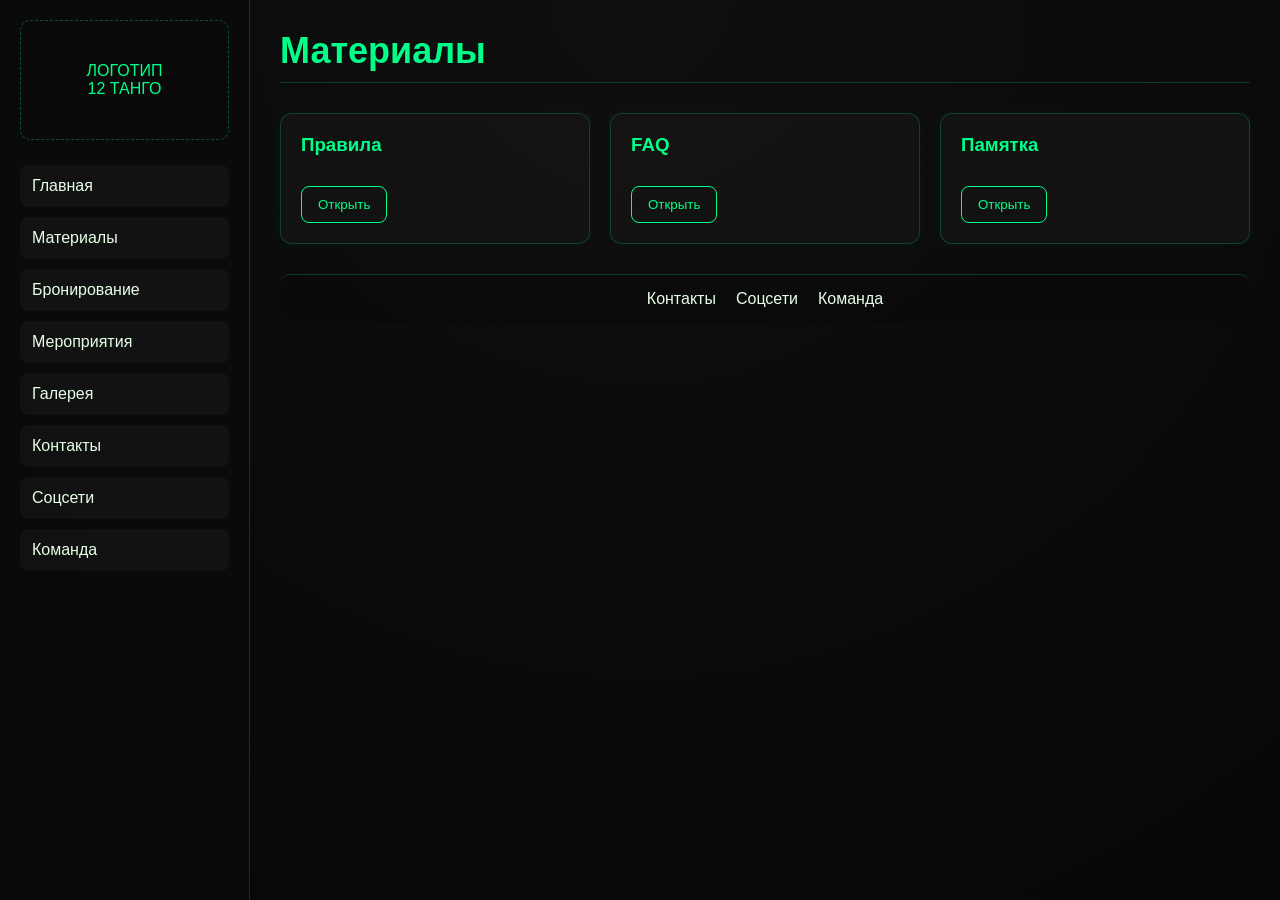
==== gallery.html @ 133883f0 "Add files via upload" ====
<!DOCTYPE html>
<html lang="ru">
<head>
<meta charset="UTF-8">
<meta name="viewport" content="width=device-width, initial-scale=1.0">
<title>Материалы</title>

<link rel="stylesheet" href="style.css">
<script src="script.js"></script>
</head>

<body>

<div class="layout">

<aside class="sidebar">
<div class="logo">ЛОГОТИП<br>12 ТАНГО</div>

<a href="index.html">Главная</a>
<a href="materials.html">Материалы</a>
<a href="booking.html">Бронирование</a>
<a href="events.html">Мероприятия</a>
<a href="gallery.html">Галерея</a>
<a href="contacts.html">Контакты</a>
<a href="socials.html">Соцсети</a>
<a href="team.html">Команда</a>
</aside>

<main class="main">

<h1 class="page-title">Материалы</h1>

<div class="cards">

<div class="card">
<h3>Правила</h3>

<button class="btn" onclick="toggleBlock('materials_rules')">Открыть</button>

<div id="materials_rules" class="hidden">
<p>
<b>Правила «12 танго»</b><br><br>
1. Бронируй заранее<br><br>
2. Уважай других игроков<br><br>
3. Следи за техникой<br><br>
4. Личные вещи при себе<br><br>
5. Без агрессии<br><br>
6. Любые проблемы — админ
</p>
</div>

</div>

<div class="card">
<h3>FAQ</h3>

<button class="btn" onclick="toggleBlock('materials_faq')">Открыть</button>

<div id="materials_faq" class="hidden">
<p>
<b>FAQ</b><br><br>
Бронирование — онлайн<br>
Цена — почасовая<br>
Можно свою периферию<br>
Еда нежелательна<br>
Есть комнаты<br>
Работаем до ночи
</p>
</div>

</div>

<div class="card">
<h3>Памятка</h3>

<button class="btn" onclick="toggleBlock('materials_memo')">Открыть</button>

<div id="materials_memo" class="hidden">
<p>
<b>График</b><br>
Пн–Чт 08–23<br>
Пт–Вс 24/7<br><br>

• Бронируй заранее<br>
• Еда запрещена<br>
• Можно свою мышь<br>
• Есть комнаты<br>
• Админ рядом
</p>
</div>

</div>

</div>

<div class="footer">
<a href="contacts.html">Контакты</a>
<a href="socials.html">Соцсети</a>
<a href="team.html">Команда</a>
</div>

</main>
</div>

<div class="leaves"></div>

</body>
</html>
---- style.css ----
* {
    margin: 0;
    padding: 0;
    box-sizing: border-box;
}

body {
    background: radial-gradient(circle at top, #0f0f0f, #070707);
    color: #e6ffe6;
    font-family: Arial, sans-serif;
    overflow-x: hidden;
}

/* ===== LAYOUT ===== */
.layout {
    display: flex;
    min-height: 100vh;
    position: relative;
}

/* ===== SIDEBAR ===== */
.sidebar {
    width: 250px;
    background: rgba(10, 10, 10, 0.95);
    border-right: 1px solid rgba(0, 255, 136, 0.2);
    padding: 20px;
}

.logo {
    height: 120px;
    border: 1px dashed rgba(0, 255, 136, 0.3);
    display: flex;
    align-items: center;
    justify-content: center;
    margin-bottom: 25px;
    border-radius: 10px;
    color: #00ff88;
    text-align: center;
}

/* links */
.sidebar a {
    display: block;
    text-decoration: none;
    color: #e6ffe6;
    padding: 12px;
    margin-bottom: 10px;
    background: rgba(255, 255, 255, 0.03);
    border-radius: 8px;
    transition: 0.2s;
}

.sidebar a:hover {
    background: rgba(0, 255, 136, 0.1);
    border-left: 2px solid #00ff88;
}

/* ===== MAIN ===== */
.main {
    flex: 1;
    padding: 30px;
}

.page-title {
    font-size: 36px;
    margin-bottom: 30px;
    color: #00ff88;
    border-bottom: 1px solid rgba(0, 255, 136, 0.2);
    padding-bottom: 10px;
}

/* ===== CARDS ===== */
.cards {
    display: flex;
    gap: 20px;
    flex-wrap: wrap;
}

.card {
    background: rgba(20, 20, 20, 0.85);
    border: 1px solid rgba(0, 255, 136, 0.2);
    border-radius: 12px;
    padding: 20px;
    flex: 1;
    min-width: 260px;
    transition: 0.3s ease;
    box-shadow: 0 0 10px rgba(0, 255, 136, 0.05);
}

.card:hover {
    transform: translateY(-5px);
    border-color: #00ff88;
    box-shadow: 0 0 25px rgba(0, 255, 136, 0.25);
}

.card h3 {
    margin-bottom: 15px;
    color: #00ff88;
}

.card p {
    line-height: 1.6;
}

/* ===== BUTTONS ===== */
.btn {
    margin-top: 15px;
    display: inline-block;
    padding: 10px 16px;
    background: transparent;
    color: #00ff88;
    border: 1px solid #00ff88;
    border-radius: 8px;
    cursor: pointer;
    transition: 0.25s;
    text-decoration: none;
}

.btn:hover {
    background: #00ff88;
    color: black;
    box-shadow: 0 0 15px #00ff88;
}

.btn:active {
    transform: scale(0.97);
}

/* ===== FOOTER ===== */
.footer {
    margin-top: 30px;
    padding: 15px;
    border-top: 1px solid rgba(0, 255, 136, 0.2);
    display: flex;
    justify-content: center;
    gap: 20px;
    background: rgba(10, 10, 10, 0.6);
    border-radius: 10px;
}

.footer a {
    color: #e6ffe6;
    text-decoration: none;
}

.footer a:hover {
    color: #00ff88;
}

/* ===== TOGGLE SYSTEM (ЕДИНСТВЕННАЯ СИСТЕМА) ===== */
.hidden {
    display: none;
}

/* ===== LEAVES ===== */
.leaves {
    position: fixed;
    inset: 0;
    pointer-events: none;
    z-index: 0;
    overflow: hidden;
}

.leaf {
    position: absolute;
    width: 18px;
    height: 18px;
    background: linear-gradient(135deg, #00ff88, #0a5);
    border-radius: 0 100% 0 100%;
    opacity: 0.3;
    animation: fall 10s linear infinite, sway 3s ease-in-out infinite;
}

@keyframes fall {
    0% {
        transform: translateY(-10vh) rotate(0deg);
        opacity: 0;
    }
    10% {
        opacity: 0.5;
    }
    100% {
        transform: translateY(110vh) rotate(360deg);
        opacity: 0;
    }
}

@keyframes sway {
    0%, 100% { margin-left: 0; }
    50% { margin-left: 20px; }
}

/* leaf positions */
.leaf:nth-child(1) { left: 5%; animation-duration: 8s, 3s; }
.leaf:nth-child(2) { left: 15%; animation-duration: 10s, 4s; }
.leaf:nth-child(3) { left: 25%; animation-duration: 7s, 3s; }
.leaf:nth-child(4) { left: 40%; animation-duration: 11s, 5s; }
.leaf:nth-child(5) { left: 55%; animation-duration: 9s, 3s; }
.leaf:nth-child(6) { left: 70%; animation-duration: 12s, 4s; }
.leaf:nth-child(7) { left: 85%; animation-duration: 8s, 3s; }

.hero {
    padding: 80px 30px;
    margin-bottom: 30px;
    border-radius: 14px;

    background: linear-gradient(
        135deg,
        rgba(0,255,136,0.18),
        rgba(0,0,0,0)
    );

    border: 1px solid rgba(0,255,136,0.25);
    text-align: center;

    box-shadow: 0 0 25px rgba(0,255,136,0.08);
}

.hero h1 {
    font-size: 56px;
    color: #00ff88;
    margin-bottom: 10px;
    letter-spacing: 2px;
}

.hero p {
    font-size: 18px;
    opacity: 0.9;
}
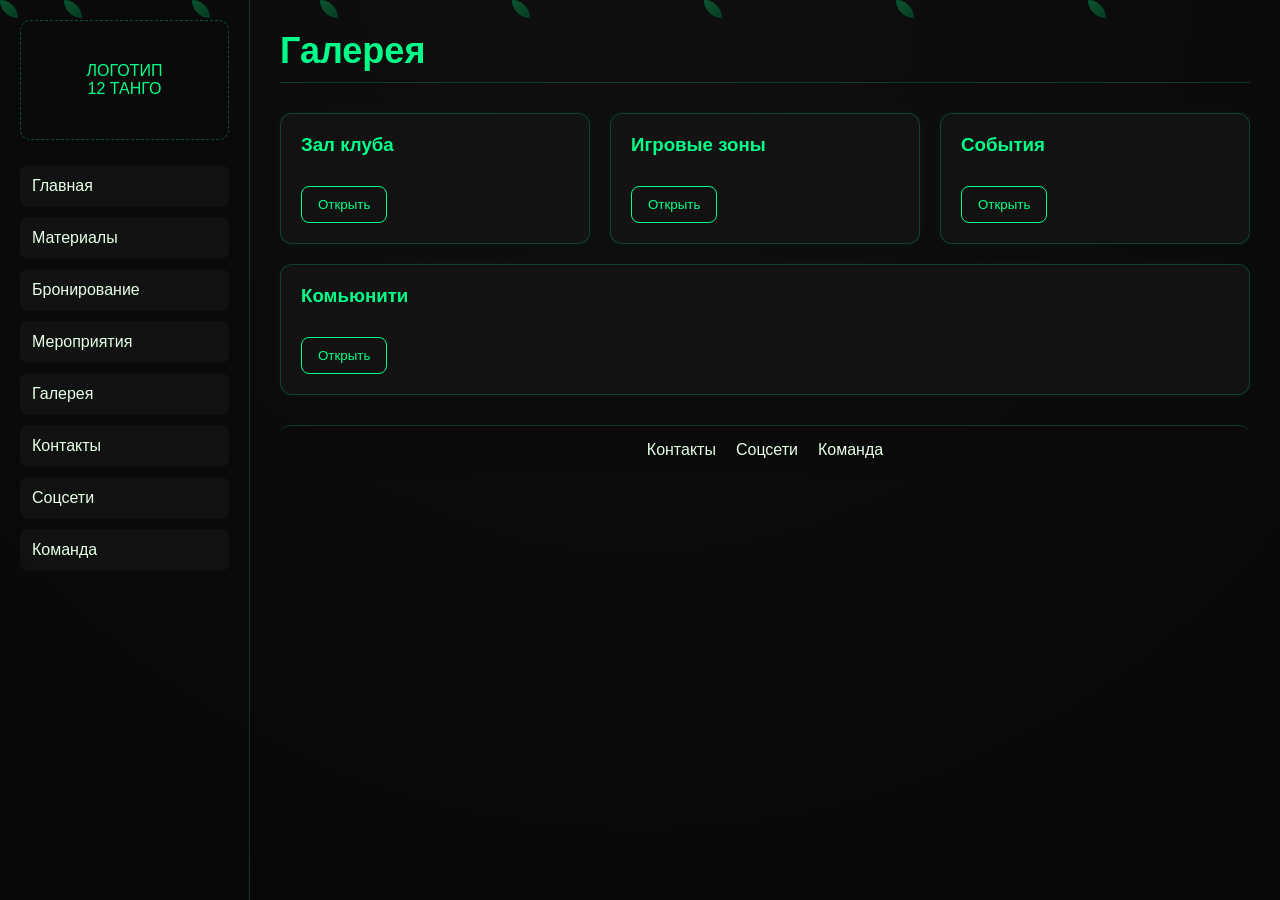
==== commit 954df7ba: "gallery.html" ====
--- a/gallery.html
+++ b/gallery.html
@@ -1,108 +1,199 @@
 <!DOCTYPE html>
 <html lang="ru">
 <head>
-<meta charset="UTF-8">
-<meta name="viewport" content="width=device-width, initial-scale=1.0">
-<title>Материалы</title>
+    <meta charset="UTF-8">
+    <meta name="viewport" content="width=device-width, initial-scale=1.0">
+    <title>Галерея</title>
 
-<link rel="stylesheet" href="style.css">
-<script src="script.js"></script>
+    <link rel="stylesheet" href="style.css">
+    <script src="script.js"></script>
 </head>
-
 <body>
 
 <div class="layout">
 
-<aside class="sidebar">
-<div class="logo">ЛОГОТИП<br>12 ТАНГО</div>
+    <aside class="sidebar">
 
-<a href="index.html">Главная</a>
-<a href="materials.html">Материалы</a>
-<a href="booking.html">Бронирование</a>
-<a href="events.html">Мероприятия</a>
-<a href="gallery.html">Галерея</a>
-<a href="contacts.html">Контакты</a>
-<a href="socials.html">Соцсети</a>
-<a href="team.html">Команда</a>
-</aside>
+        <div class="logo">
+            ЛОГОТИП<br>12 ТАНГО
+        </div>
 
-<main class="main">
+        <a href="index.html">Главная</a>
+        <a href="materials.html">Материалы</a>
+        <a href="booking.html">Бронирование</a>
+        <a href="events.html">Мероприятия</a>
+        <a href="gallery.html">Галерея</a>
+        <a href="contacts.html">Контакты</a>
+        <a href="socials.html">Соцсети</a>
+        <a href="team.html">Команда</a>
 
-<h1 class="page-title">Материалы</h1>
+    </aside>
 
-<div class="cards">
+    <main class="main">
 
-<div class="card">
-<h3>Правила</h3>
+        <h1 class="page-title">Галерея</h1>
 
-<button class="btn" onclick="toggleBlock('materials_rules')">Открыть</button>
+        <div class="cards">
 
-<div id="materials_rules" class="hidden">
-<p>
-<b>Правила «12 танго»</b><br><br>
-1. Бронируй заранее<br><br>
-2. Уважай других игроков<br><br>
-3. Следи за техникой<br><br>
-4. Личные вещи при себе<br><br>
-5. Без агрессии<br><br>
-6. Любые проблемы — админ
+            <!-- 1 -->
+            <div class="card">
+                <h3>Зал клуба</h3>
+
+                <button class="btn" onclick="toggleBlock('gallery1')">
+                    Открыть
+                </button>
+
+                <div id="gallery1" class="hidden">
+
+                    <br>
+
+                    <p>
+Здесь будут фотографии основного игрового зала:
+
+<br><br>
+
+• ряды игровых ПК  
+<br>
+• светящиеся мониторы  
+<br>
+• атмосфера ночных каток  
+<br>
+• общий вид клуба  
+
+<br><br>
+
+📷 (пока это заглушка под будущие фото)
 </p>
-</div>
+
+                </div>
+            </div>
+
+            <!-- 2 -->
+            <div class="card">
+                <h3>Игровые зоны</h3>
+
+                <button class="btn" onclick="toggleBlock('gallery2')">
+                    Открыть
+                </button>
+
+                <div id="gallery2" class="hidden">
+
+                    <br>
+
+                    <p>
+Здесь будут фото отдельных зон:
+
+<br><br>
+
+• одиночные места  
+<br>
+• командные зоны  
+<br>
+• приватные комнаты  
+<br>
+• VIP-места  
+
+<br><br>
+
+📷 (пока макет без изображений)
+</p>
+
+                </div>
+            </div>
+
+            <!-- 3 -->
+            <div class="card">
+                <h3>События</h3>
+
+                <button class="btn" onclick="toggleBlock('gallery3')">
+                    Открыть
+                </button>
+
+                <div id="gallery3" class="hidden">
+
+                    <br>
+
+                    <p>
+Здесь будут фото мероприятий:
+
+<br><br>
+
+• турниры  
+<br>
+• ночные ивенты  
+<br>
+• совместные игры  
+<br>
+• награждения  
+
+<br><br>
+
+📷 (пока заглушка под контент)
+</p>
+
+                </div>
+            </div>
+
+            <!-- 4 -->
+            <div class="card">
+                <h3>Комьюнити</h3>
+
+                <button class="btn" onclick="toggleBlock('gallery4')">
+                    Открыть
+                </button>
+
+                <div id="gallery4" class="hidden">
+
+                    <br>
+
+                    <p>
+Здесь будут живые фото игроков:
+
+<br><br>
+
+• друзья за каткой  
+<br>
+• эмоции после игр  
+<br>
+• мемные моменты  
+<br>
+• атмосфера клуба  
+
+<br><br>
+
+📷 (пока без реальных изображений)
+</p>
+
+                </div>
+            </div>
+
+        </div>
+
+        <!-- FOOTER -->
+        <div class="footer">
+
+            <a href="contacts.html">Контакты</a>
+            <a href="socials.html">Соцсети</a>
+            <a href="team.html">Команда</a>
+
+        </div>
+
+    </main>
 
 </div>
 
-<div class="card">
-<h3>FAQ</h3>
+<div class="leaves">
 
-<button class="btn" onclick="toggleBlock('materials_faq')">Открыть</button>
-
-<div id="materials_faq" class="hidden">
-<p>
-<b>FAQ</b><br><br>
-Бронирование — онлайн<br>
-Цена — почасовая<br>
-Можно свою периферию<br>
-Еда нежелательна<br>
-Есть комнаты<br>
-Работаем до ночи
-</p>
-</div>
+    <div class="leaf"></div>
+    <div class="leaf"></div>
+    <div class="leaf"></div>
+    <div class="leaf"></div>
+    <div class="leaf"></div>
+    <div class="leaf"></div>
+    <div class="leaf"></div>
+    <div class="leaf"></div>
 
 </div>
 
-<div class="card">
-<h3>Памятка</h3>
-
-<button class="btn" onclick="toggleBlock('materials_memo')">Открыть</button>
-
-<div id="materials_memo" class="hidden">
-<p>
-<b>График</b><br>
-Пн–Чт 08–23<br>
-Пт–Вс 24/7<br><br>
-
-• Бронируй заранее<br>
-• Еда запрещена<br>
-• Можно свою мышь<br>
-• Есть комнаты<br>
-• Админ рядом
-</p>
-</div>
-
-</div>
-
-</div>
-
-<div class="footer">
-<a href="contacts.html">Контакты</a>
-<a href="socials.html">Соцсети</a>
-<a href="team.html">Команда</a>
-</div>
-
-</main>
-</div>
-
-<div class="leaves"></div>
-
 </body>
-</html>+</html>
